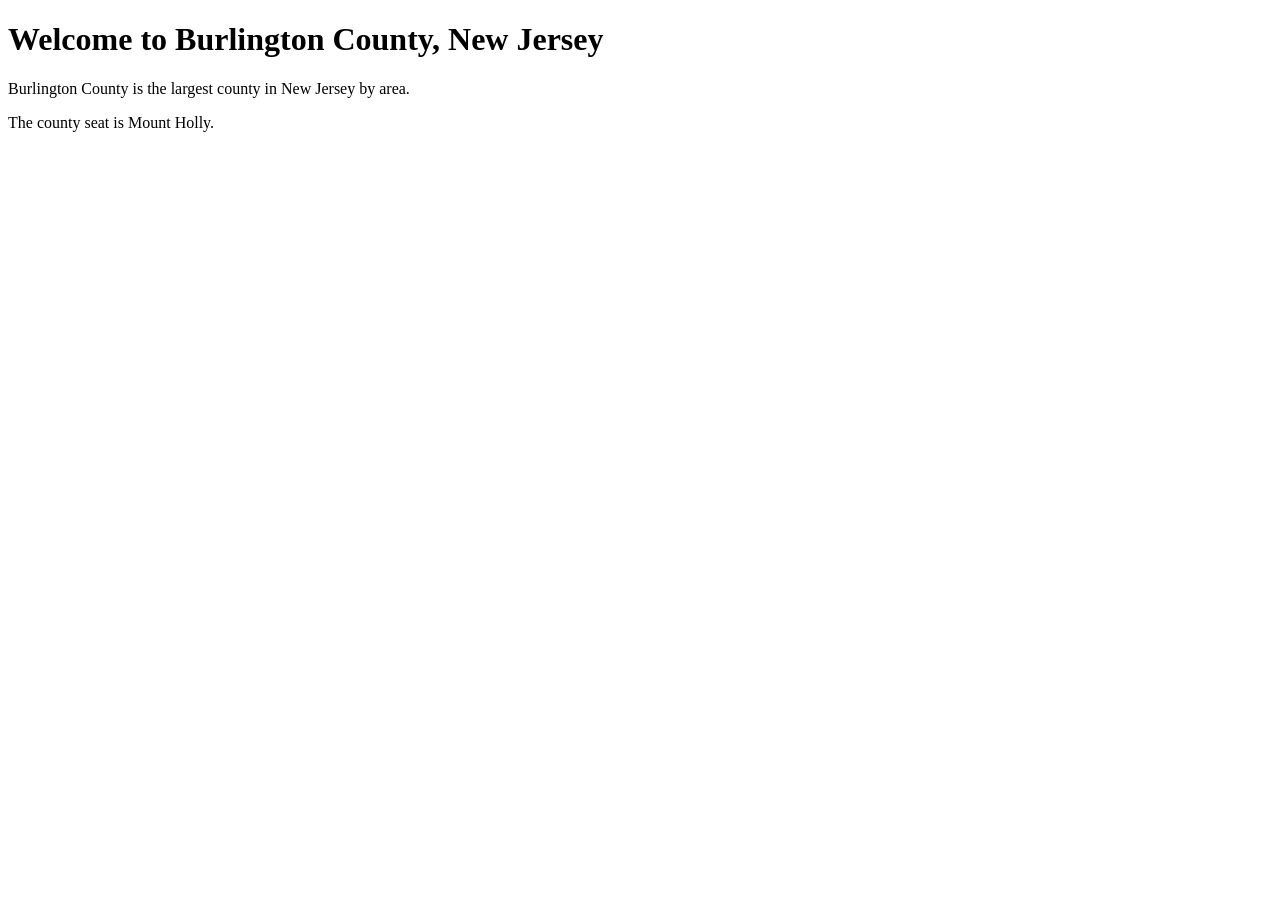
==== index.html @ 2fc54367 "Add county homepage" ====
<!DOCTYPE html>
<html lang="en">
<head>
    <meta charset="UTF-8">
    <meta name="viewport" content="width=device-width, initial-scale=1.0">
    <title>Burlington County, NJ</title>
</head>
<body>
    <h1>Welcome to Burlington County, New Jersey</h1>
    <p>Burlington County is the largest county in New Jersey by area.</p>
    <p>The county seat is Mount Holly.</p>
</body>
</html>
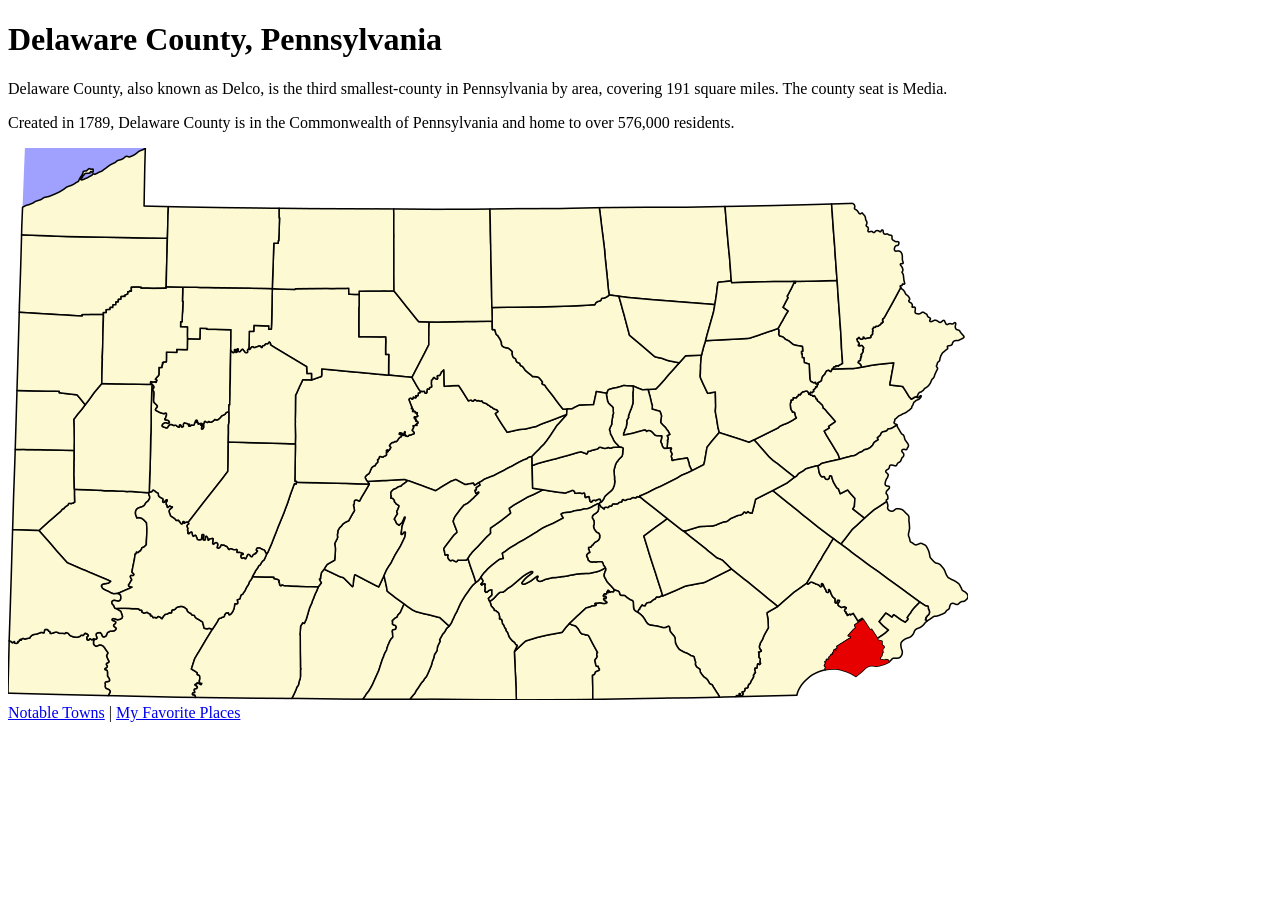
==== commit ce47df97: "Add county site HTML pages" ====
--- a/index.html
+++ b/index.html
@@ -1,13 +1,28 @@
 <!DOCTYPE html>
 <html lang="en">
-<head>
+  <head>
     <meta charset="UTF-8">
     <meta name="viewport" content="width=device-width, initial-scale=1.0">
-    <title>Burlington County, NJ</title>
-</head>
-<body>
-    <h1>Welcome to Burlington County, New Jersey</h1>
-    <p>Burlington County is the largest county in New Jersey by area.</p>
-    <p>The county seat is Mount Holly.</p>
-</body>
+    <title>Delaware County, PA</title>
+  </head>
+
+  <body>
+    <h1>Delaware County, Pennsylvania</h1>
+
+    <p>
+      Delaware County, also known as Delco, is the third smallest-county in Pennsylvania by area,
+      covering 191 square miles. The county seat is Media.
+    </p>
+
+    <p>
+      Created in 1789, Delaware County is in the Commonwealth of Pennsylvania and home to over 576,000 residents.
+    </p>
+
+    <img src="county-map.png" alt="Map of Delaware County">
+        <nav>
+    <nav>
+      <a href="towns.html">Notable Towns</a> |
+      <a href="mytown.html">My Favorite Places</a>
+    </nav>
+  </body>
 </html>
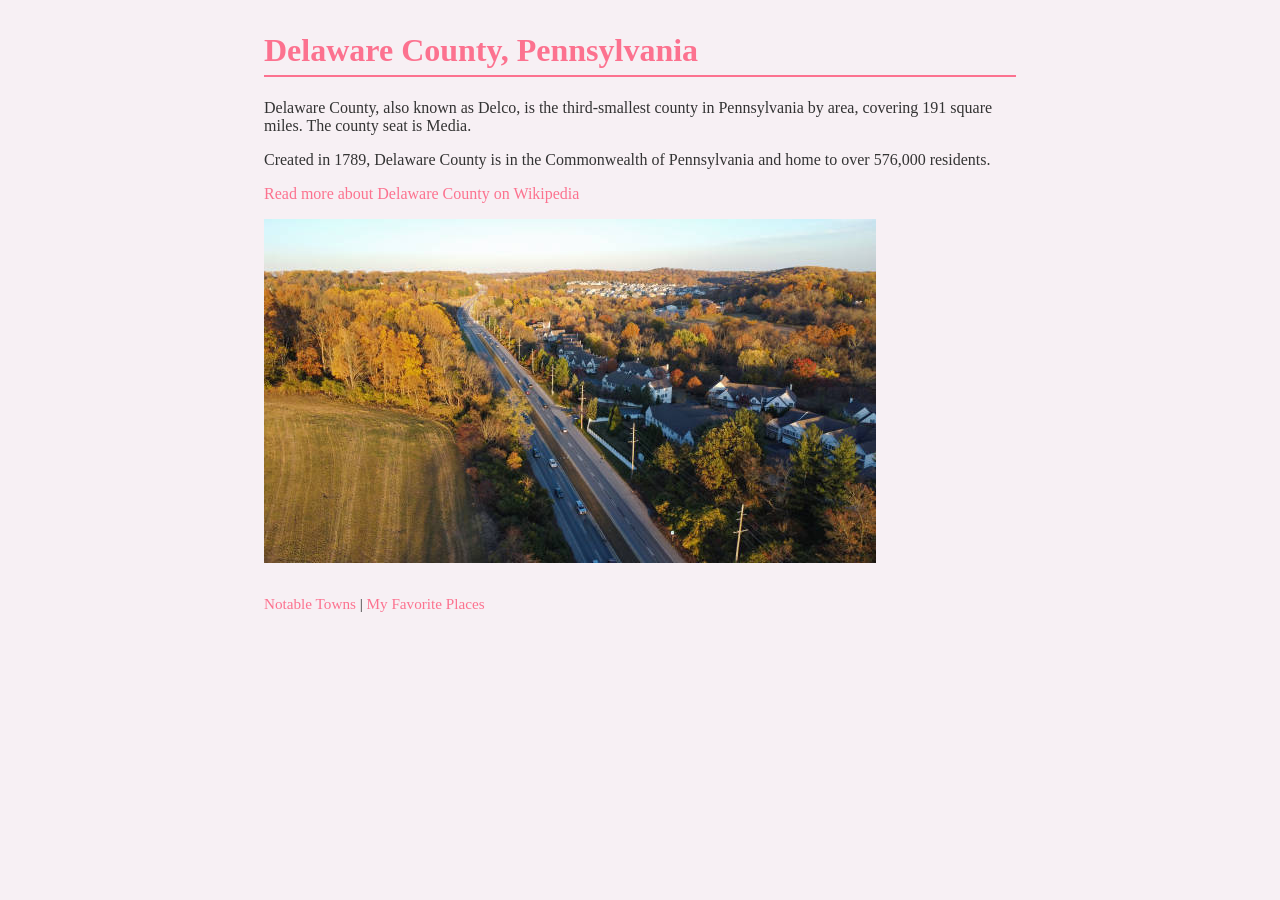
==== commit a11ed970: "Added" ====
--- a/index.html
+++ b/index.html
@@ -4,13 +4,14 @@
     <meta charset="UTF-8">
     <meta name="viewport" content="width=device-width, initial-scale=1.0">
     <title>Delaware County, PA</title>
+    <link rel="stylesheet" href="style.css">
   </head>
 
   <body>
     <h1>Delaware County, Pennsylvania</h1>
 
     <p>
-      Delaware County, also known as Delco, is the third smallest-county in Pennsylvania by area,
+      Delaware County, also known as Delco, is the third-smallest county in Pennsylvania by area,
       covering 191 square miles. The county seat is Media.
     </p>
 
@@ -18,7 +19,9 @@
       Created in 1789, Delaware County is in the Commonwealth of Pennsylvania and home to over 576,000 residents.
     </p>
 
-    <img src="county-map.png" alt="Map of Delaware County">
+    <a href="https://en.wikipedia.org/wiki/Delaware_County,_Pennsylvania" target="_blank" rel="noopener noreferrer">Read more about Delaware County on Wikipedia</a>
+
+    <img src="img/county.png" alt="Delaware County Picture">
         <nav>
     <nav>
       <a href="towns.html">Notable Towns</a> |
--- a/style.css
+++ b/style.css
@@ -0,0 +1,87 @@
+/* Global reset */
+* {
+ box-sizing: border-box;
+}
+/* Page-wide defaults */
+body {
+ font-family: Georgia, 'Times New Roman', serif;
+ font-size: 16px;
+ color: #333333;
+ background-color: #f7f0f4;
+ max-width: 800px;
+ margin: 2rem auto;
+ padding: 0 1.5rem;
+}
+/* Headings */
+h1 {
+ color: #fc728f;
+ font-size: 2rem;
+ border-bottom: 2px solid #fc728f;
+ padding-bottom: 0.4rem;
+}
+h2 {
+ color: #fc728f;
+ font-size: 1.3rem;
+ margin-top: 0;
+}
+/* Links */
+a {
+ color: #fc728f;
+ text-decoration: none;
+}
+a:hover {
+ text-decoration: underline;
+}
+/* Navigation */
+nav {
+ margin-top: 2rem;
+ font-size: 0.95rem;
+}
+/* Images */
+img {
+ max-width: 100%;
+ display: block;
+ margin: 1rem 0;
+}
+
+/* Card style — applies to all three .favorite divs */
+.favorite {
+ background-color: #ffeef1;
+ border: 2px solid #fc728f;
+ border-radius: 8px;
+ padding: 1.2rem 1.5rem;
+ margin-bottom: 1.2rem;
+}
+/* Remove top margin from the very first card */
+.favorite:first-child {
+ margin-top: 0;
+}
+
+.favorite:hover {
+ border-color: #096B7F;
+ box-shadow: 0 4px 16px rgba(0, 0, 0, 0.10);
+}
+
+/* Table */
+table {
+  max-width: 100%;
+  border-collapse: collapse;
+  background-color: #ffeef1;
+  border: 2px solid #fc728f;
+}
+
+th,
+td {
+  padding: 1.2rem 1.5rem;
+  text-align: left;
+  border-bottom: 1px solid #f4b6c3;
+}
+
+th {
+  background-color: #fc728f;
+  color: white;
+}
+
+tbody tr:nth-child(even) {
+  background-color: #f7dfe5;
+}
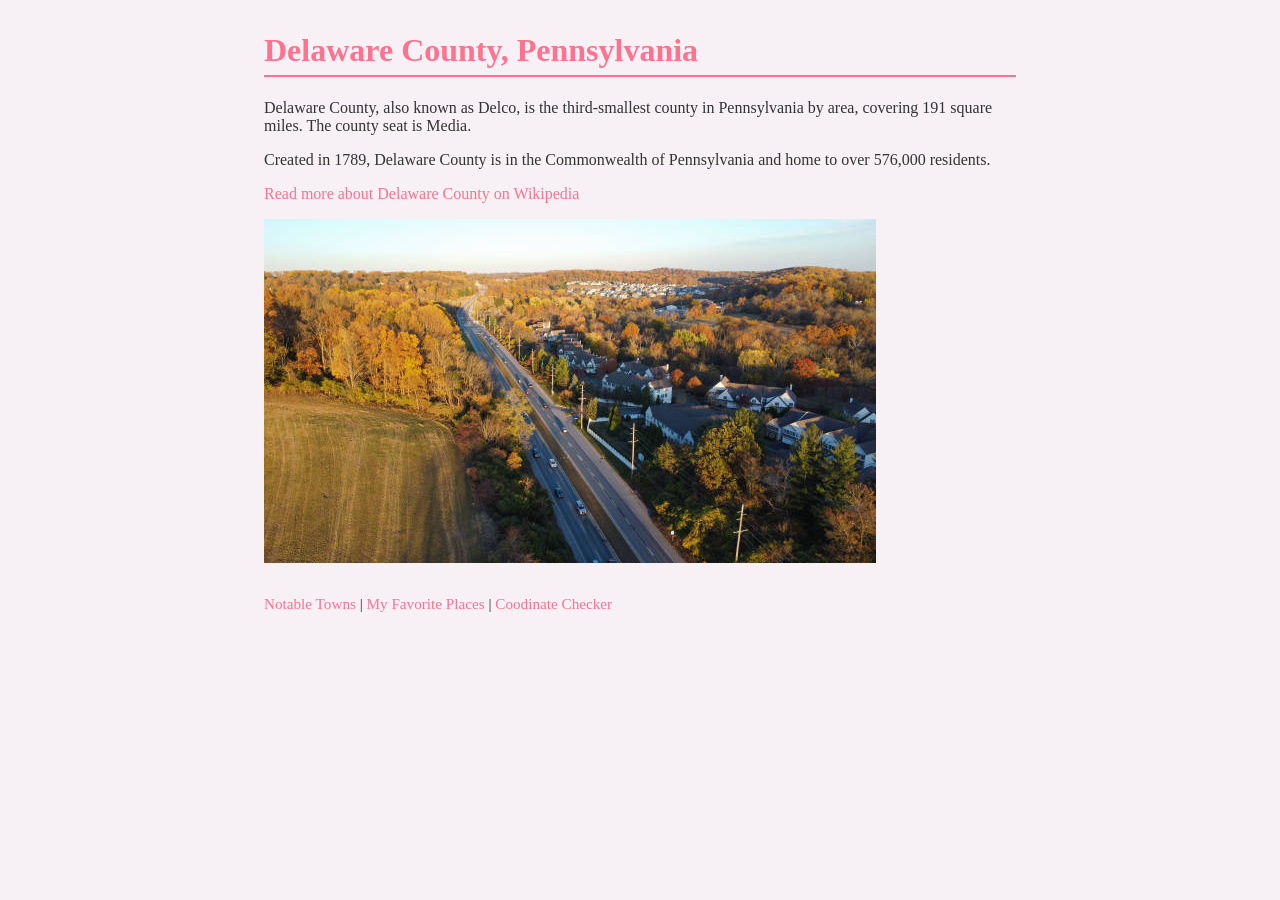
==== commit e9ea267e: "Added coordinate checker" ====
--- a/index.html
+++ b/index.html
@@ -25,7 +25,9 @@
         <nav>
     <nav>
       <a href="towns.html">Notable Towns</a> |
-      <a href="mytown.html">My Favorite Places</a>
+      <a href="mytown.html">My Favorite Places</a> |
+      <a href="coordinates.html">Coodinate Checker</a>
     </nav>
+    <script src="js/county.js"></script>
   </body>
 </html>
--- a/style.css
+++ b/style.css
@@ -84,4 +84,59 @@
 
 tbody tr:nth-child(even) {
   background-color: #f7dfe5;
+}
+
+/* Coordinate checker */
+label {
+  font-size: 1rem;
+  color: #333333;
+}
+
+input {
+  width: 250px;
+  padding: 0.7rem 0.9rem;
+  margin: 0.5rem 0 1.2rem 0;
+
+  font-family: Georgia, 'Times New Roman', serif;
+  font-size: 1rem;
+  color: #333333;
+
+  background-color: #ffeef1;
+  border: 2px solid #fc728f;
+  border-radius: 8px;
+}
+
+input:focus {
+  outline: none;
+  border-color: #096B7F;
+}
+
+/* Coordinate checker button */
+button {
+  padding: 0.7rem 1.2rem;
+  margin-top: 0.5rem;
+
+  font-family: Georgia, 'Times New Roman', serif;
+  font-size: 1rem;
+
+  color: white;
+  background-color: #fc728f;
+
+  border: 2px solid #fc728f;
+  border-radius: 8px;
+
+  cursor: pointer;
+}
+
+button:hover {
+  background-color: #096B7F;
+  border-color: #096B7F;
+}
+
+/* Result displayed by JavaScript */
+#result {
+  margin-top: 1.2rem;
+  padding: 1rem;
+
+  font-size: 1rem;
 }
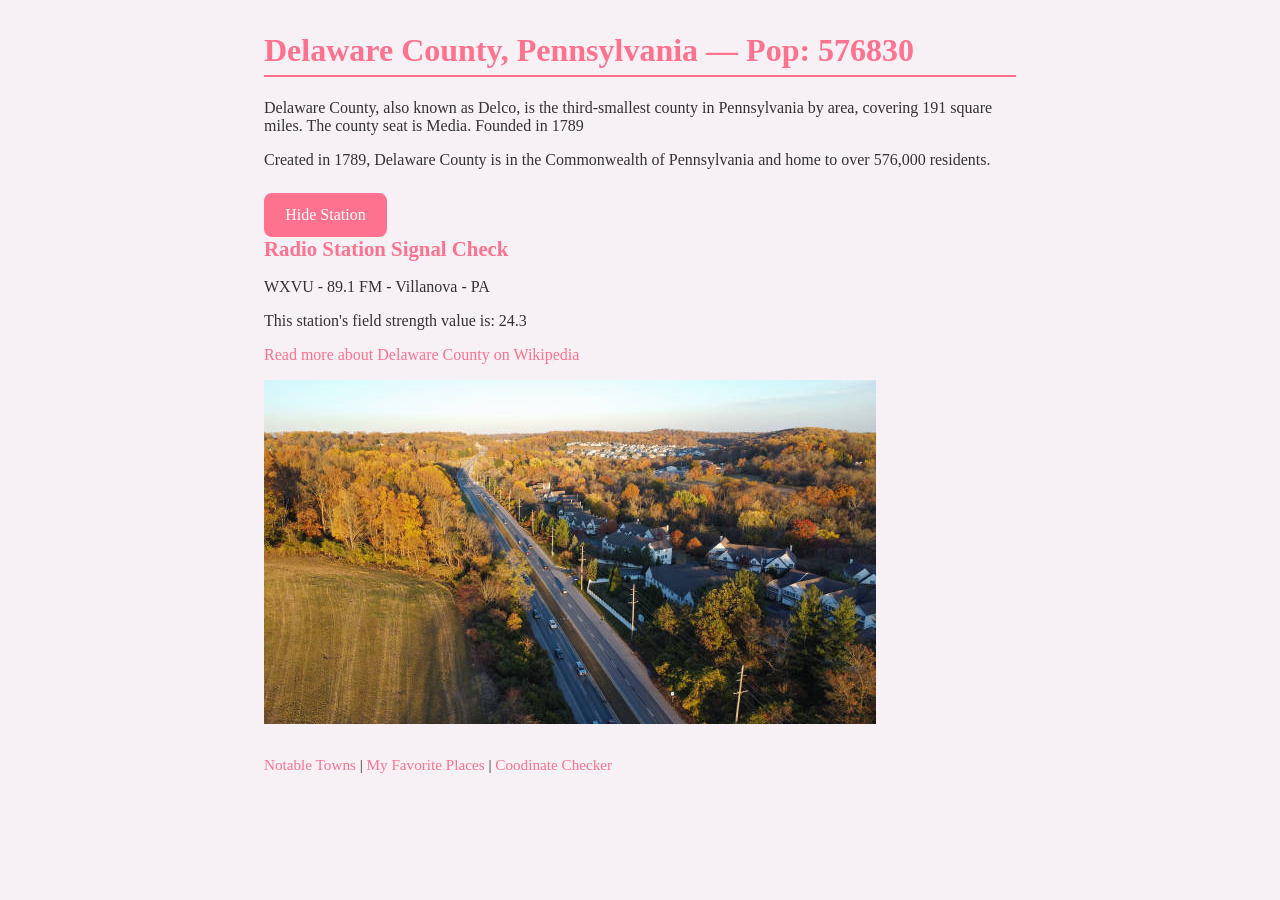
==== commit c1328d67: "Added dom.js" ====
--- a/index.html
+++ b/index.html
@@ -10,7 +10,7 @@
   <body>
     <h1>Delaware County, Pennsylvania</h1>
 
-    <p>
+    <p id="county-desc">
       Delaware County, also known as Delco, is the third-smallest county in Pennsylvania by area,
       covering 191 square miles. The county seat is Media.
     </p>
@@ -18,6 +18,14 @@
     <p>
       Created in 1789, Delaware County is in the Commonwealth of Pennsylvania and home to over 576,000 residents.
     </p>
+
+    <button id="toggle-btn">Hide Station</button>
+
+    <div id="station-section">
+      <h2>Radio Station Signal Check</h2>
+      <p id="station-result"></p>
+      <p id="station-detail"></p>
+    </div>
 
     <a href="https://en.wikipedia.org/wiki/Delaware_County,_Pennsylvania" target="_blank" rel="noopener noreferrer">Read more about Delaware County on Wikipedia</a>
 
@@ -29,5 +37,6 @@
       <a href="coordinates.html">Coodinate Checker</a>
     </nav>
     <script src="js/county.js"></script>
+    <script src="js/dom.js"></script>
   </body>
 </html>
--- a/style.css
+++ b/style.css
@@ -139,4 +139,6 @@
   padding: 1rem;
 
   font-size: 1rem;
-}+}
+
+.hidden { display: none; }
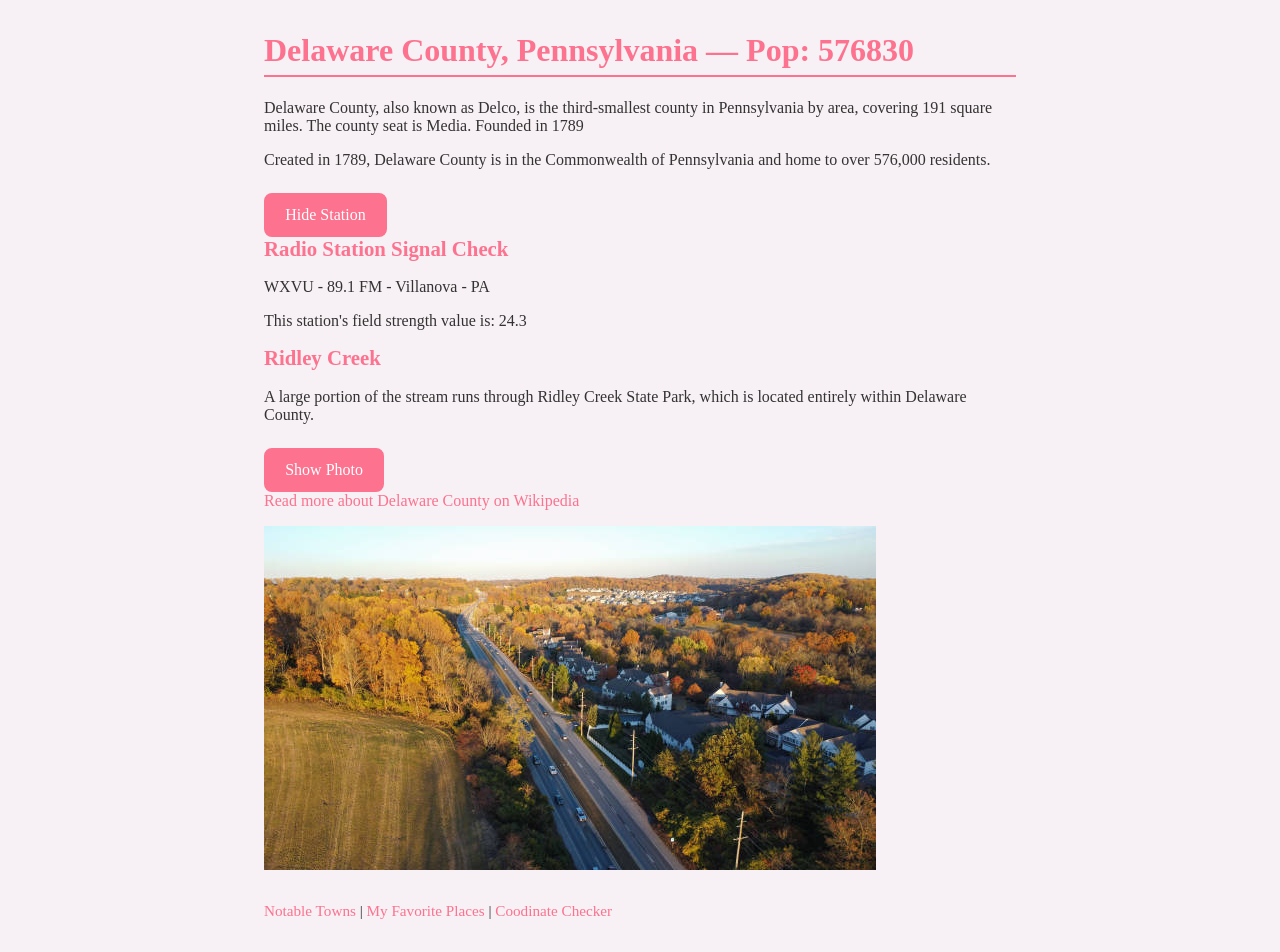
==== commit cf632adc: "added ridley-creek.png" ====
--- a/index.html
+++ b/index.html
@@ -27,6 +27,18 @@
       <p id="station-detail"></p>
     </div>
 
+    <section id="water-photo">
+      <h2>Ridley Creek</h2>
+
+      <p>
+        A large portion of the stream runs through Ridley Creek State Park, which is located entirely within Delaware County.
+      </p>
+
+      <button id="photo-btn">Show Photo</button>
+
+      <div id="photo-container"></div>
+    </section>
+
     <a href="https://en.wikipedia.org/wiki/Delaware_County,_Pennsylvania" target="_blank" rel="noopener noreferrer">Read more about Delaware County on Wikipedia</a>
 
     <img src="img/county.png" alt="Delaware County Picture">
--- a/style.css
+++ b/style.css
@@ -141,4 +141,54 @@
   font-size: 1rem;
 }
 
-.hidden { display: none; }+.hidden { display: none; }
+
+/* Coodinate button */
+
+
+button {
+  padding: 0.7rem 1.2rem;
+  margin-top: 0.5rem;
+
+  font-family: Georgia, 'Times New Roman', serif;
+  font-size: 1rem;
+
+  color: white;
+  background-color: #fc728f;
+
+  border: 2px solid #fc728f;
+  border-radius: 8px;
+
+  cursor: pointer;
+}
+
+button:hover {
+  background-color: #096B7F;
+  border-color: #096B7F;
+}
+
+/* Result displayed by JavaScript */
+#result {
+  margin-top: 1.2rem;
+  padding: 1rem;
+
+  font-size: 1rem;
+}
+
+.result-inside {
+  color: #a3f5bf;
+  background-color: #e7f5eb;
+  border: 2px solid #a3f5bf;
+  border-radius: 8px;
+}
+
+.result-outside {
+  color: #f74a4d;
+  background-color: #fdeaea;
+  border: 2px solid #f74a4d;
+  border-radius: 8px;
+}
+
+.hidden {
+  display: none;
+}
